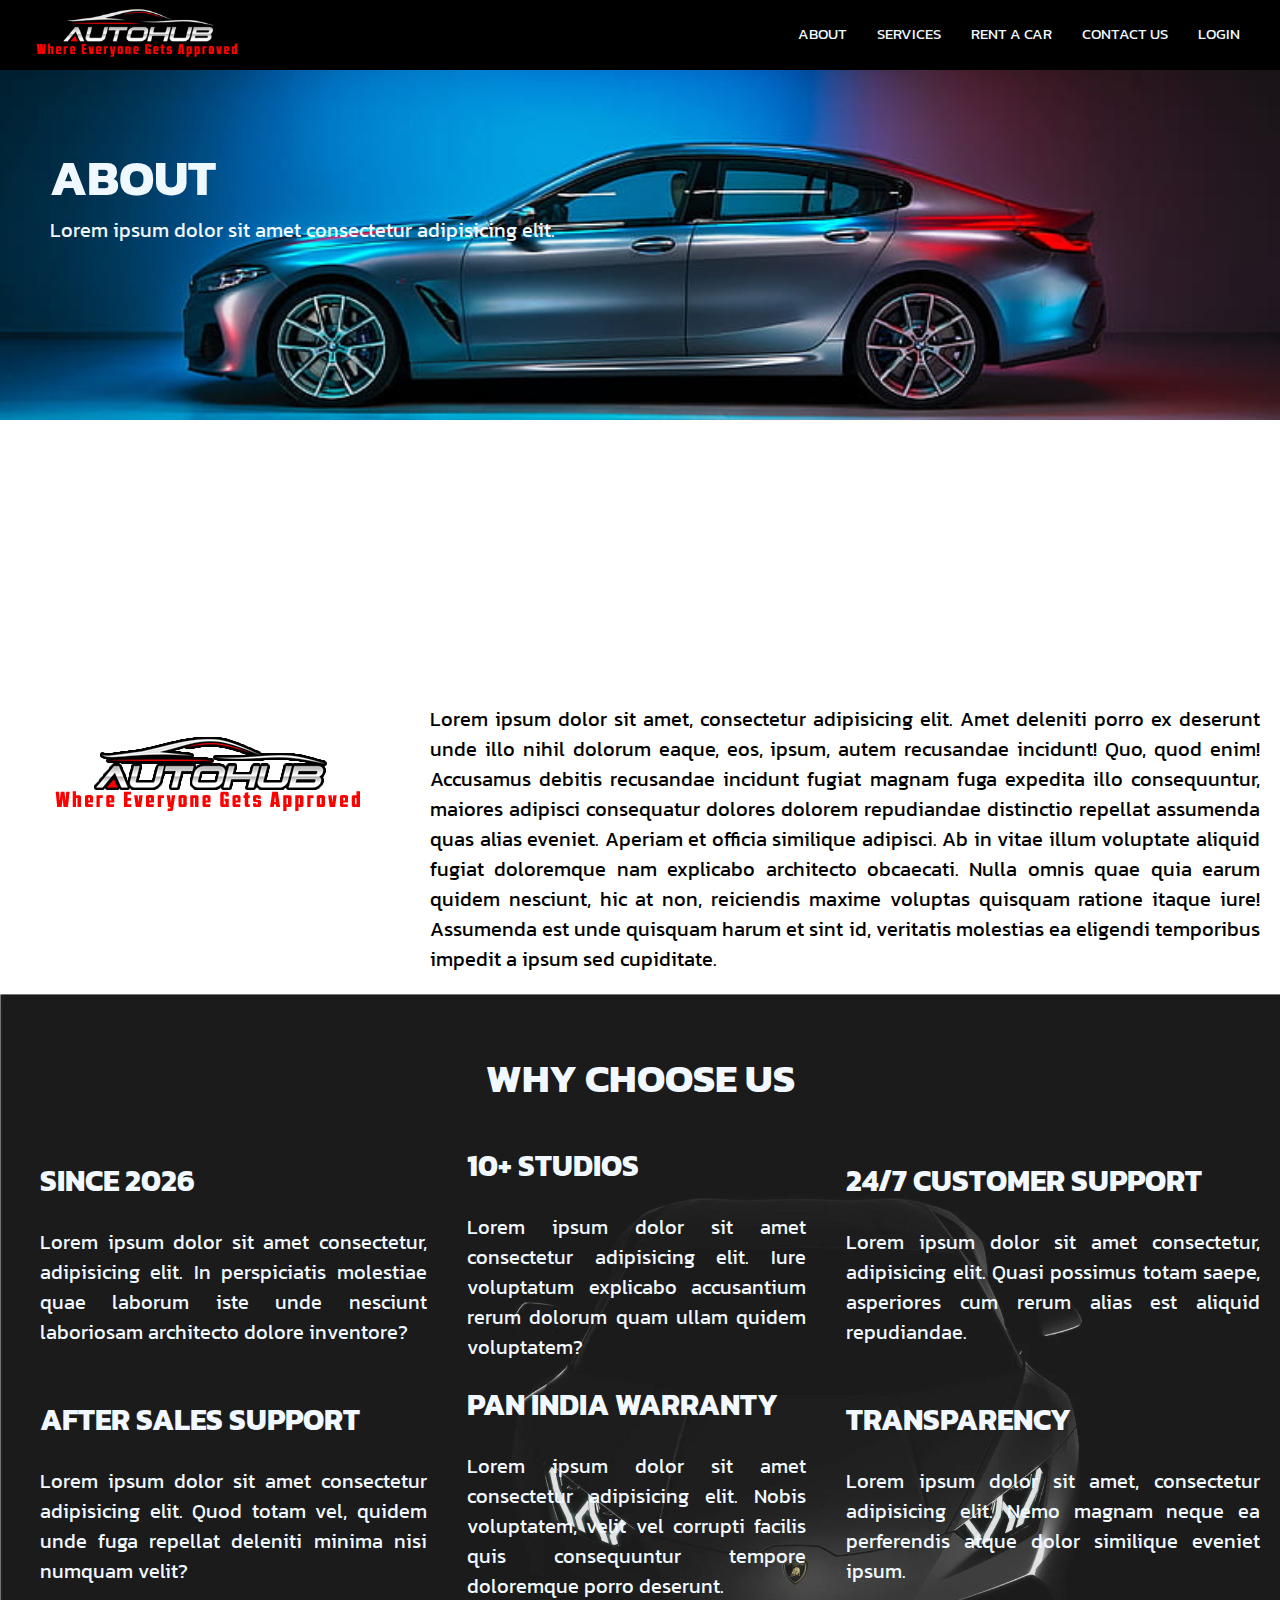
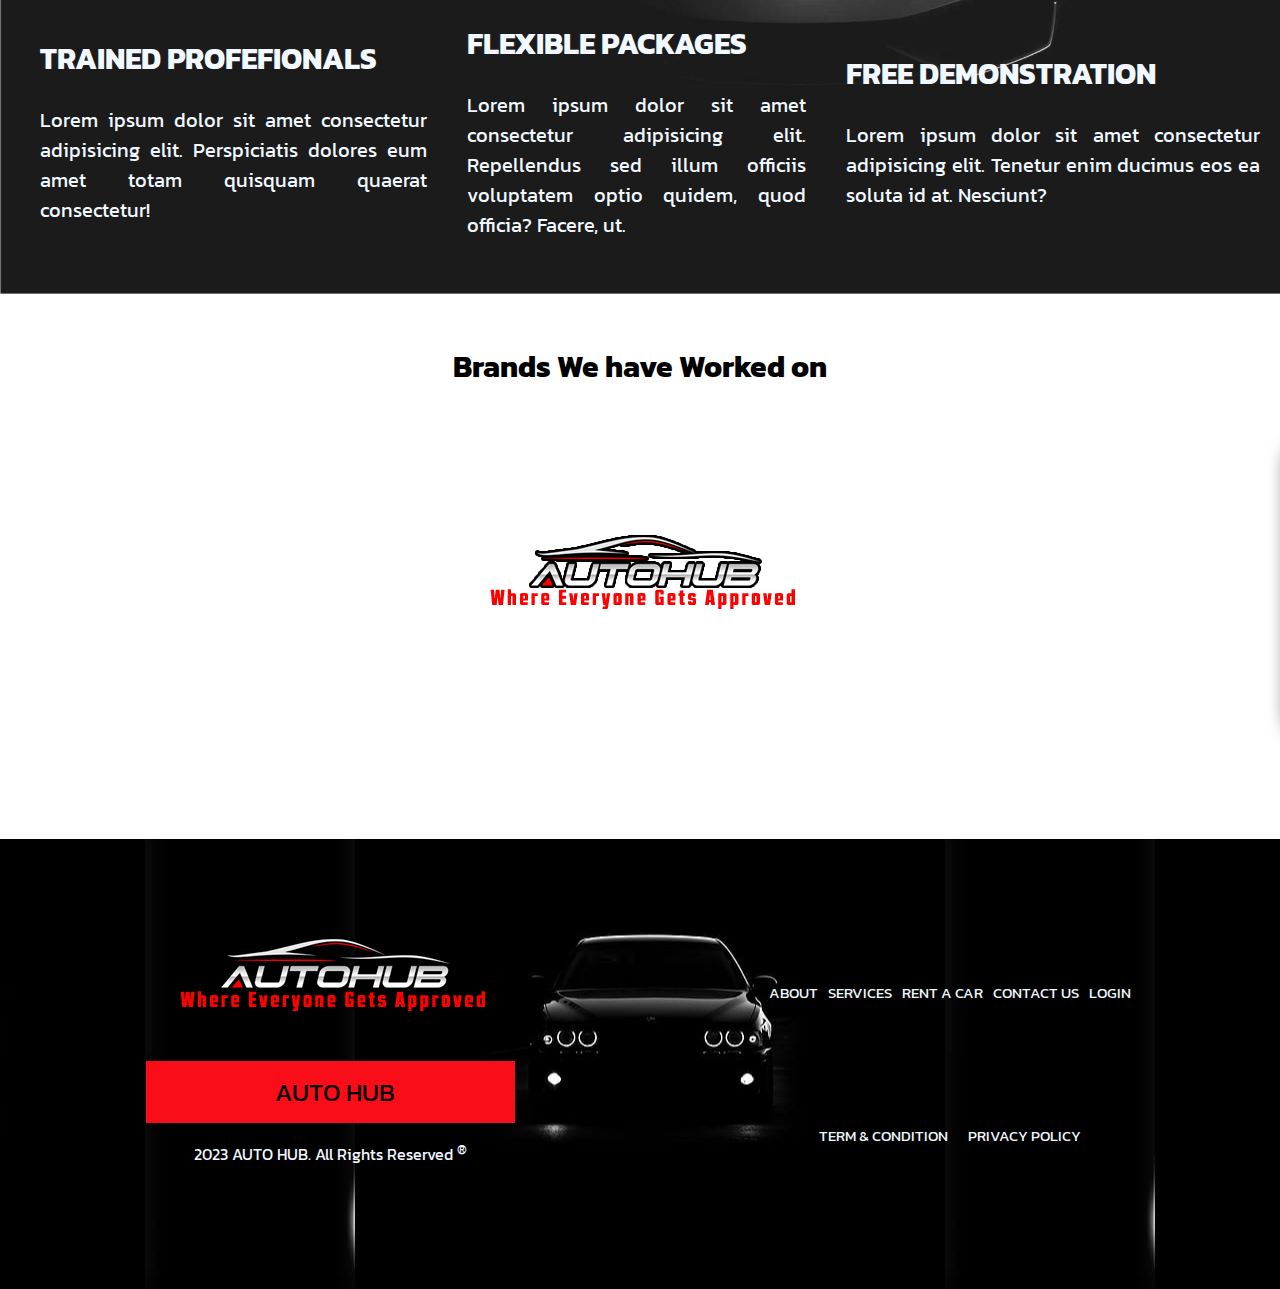
==== about.html @ caa13b4f "Add files via upload" ====
<!DOCTYPE html>
<html>

<head>
    <title>ABOUT</title>
    <link rel="stylesheet" type="text/css" href="./about.css" />
    <meta name="viewport" content="width=device-width,initial-scale=1.0">
    <link rel="stylesheet" href="https://cdnjs.cloudflare.com/ajax/libs/font-awesome/6.4.2/css/all.min.css"
        integrity="sha512-z3gLpd7yknf1YoNbCzqRKc4qyor8gaKU1qmn+CShxbuBusANI9QpRohGBreCFkKxLhei6S9CQXFEbbKuqLg0DA=="
        crossorigin="anonymous" referrerpolicy="no-referrer" />
        <link href="https://fonts.googleapis.com/css2?family=Kanit:ital,wght@0,100;0,200;0,300;0,400;0,500;0,600;0,700;0,800;0,900;1,100;1,200;1,300;1,400;1,500;1,600;1,700;1,800;1,900&family=Poppins:wght@400;500;600&family=Roboto:wght@100;300;400;500;700;900&family=Tilt+Prism&display=swap" rel="stylesheet">
</head>
<body>
    <div class="container">
        <div class="nav">
            <a href="./index.html"> <img src="./logo.png" class="mainlogo"/> </a>
            <input type="checkbox" id="bar" />
            <label for="bar">
                <i class="fa-solid fa-bars"></i>
            </label>
            <div class="list">
                <a href="./about.html">
                    <ul>about</ul>
                </a>
                <a href="./service.html">
                    <ul>Services</ul>
                </a>
                <a href="./carrents.html">
                    <ul>rent a car</ul>
                </a>
                <a href="./contact.html">
                    <ul>contact us</ul>
                </a>
                <a href="./login.html" target="_blank">
                    <ul>login</ul>
                </a>
            </div>
        </div>
        <div class="aboutimg">
            <img src="./about wallpaper.png" class="aboutwallpaper" />
            <img src="./aboutmobile.jpg" class="aboutmobile" />
        </div>
        <div class="aboutheading">
            <h1>ABOUT</h1>
            <p>Lorem ipsum dolor sit amet consectetur adipisicing elit.</p>
        </div>
        <div class="aboutcontent">
            <img src="./logo.png" class="logo" />
            <p>Lorem ipsum dolor sit amet, consectetur adipisicing elit. Amet deleniti porro ex deserunt unde illo nihil
                dolorum eaque, eos, ipsum, autem recusandae incidunt! Quo, quod enim! Accusamus debitis recusandae
                incidunt fugiat magnam fuga expedita illo consequuntur, maiores adipisci consequatur dolores dolorem
                repudiandae distinctio repellat assumenda quas alias eveniet. Aperiam et officia similique adipisci. Ab
                in vitae illum voluptate aliquid fugiat doloremque nam explicabo architecto obcaecati. Nulla omnis quae
                quia earum quidem nesciunt, hic at non, reiciendis maxime voluptas quisquam ratione itaque iure!
                Assumenda est unde quisquam harum et sint id, veritatis molestias ea eligendi temporibus impedit a ipsum
                sed cupiditate.</p>
        </div>
        <div class="aboutfontbox">
            <h1>WHY CHOOSE US</h1>
            <div class="aboutfont">
                <div class="fontabout">
                    <i class="fa-solid fa-medal fa-about"></i>
                    <span class="aboutfontcontent">
                        <h2>SINCE 2026</h2><br>
                        <p>Lorem ipsum dolor sit amet consectetur, adipisicing elit. In perspiciatis molestiae quae
                            laborum iste unde nesciunt laboriosam architecto dolore inventore?</p>
                    </span>
                </div>
                <div class="fontabout">
                    <i class="fa-solid fa-trophy fa-about"></i>
                    <span class="aboutfontcontent">
                        <h2>10+ STUDIOS</h2><br>
                        <p>Lorem ipsum dolor sit amet consectetur adipisicing elit. Iure voluptatum explicabo
                            accusantium rerum dolorum quam ullam quidem voluptatem?</p>
                    </span>
                </div>
                <div class="fontabout">
                    <i class="fa-solid fa-desktop fa-about"></i>
                    <span class="aboutfontcontent">
                        <h2>24/7 CUSTOMER SUPPORT</h2><br>
                        <p>Lorem ipsum dolor sit amet consectetur, adipisicing elit. Quasi possimus totam saepe,
                            asperiores cum rerum alias est aliquid repudiandae.</p>
                    </span>
                </div>
                <div class="fontabout">
                    <i class="fa-solid fa-headset fa-about"></i>
                    <span class="aboutfontcontent">
                        <h2>AFTER SALES SUPPORT</h2><br>
                        <p>Lorem ipsum dolor sit amet consectetur adipisicing elit. Quod totam vel, quidem unde fuga
                            repellat deleniti minima nisi numquam velit?</p>
                    </span>
                </div>
                <div class="fontabout">
                    <i class="fa-solid fa-shield fa-about"></i>
                    <span class="aboutfontcontent">
                        <h2>PAN INDIA WARRANTY</h2><br>
                        <p>Lorem ipsum dolor sit amet consectetur adipisicing elit. Nobis voluptatem, velit vel corrupti
                            facilis quis consequuntur tempore doloremque porro deserunt.</p>
                    </span>
                </div>
                <div class="fontabout fontabout1">
                    <i class="fa-solid fa-magnifying-glass fa-about"></i>
                    <span class="aboutfontcontent">
                        <h2>TRANSPARENCY</h2><br>
                        <p>Lorem ipsum dolor sit amet, consectetur adipisicing elit. Nemo magnam neque ea perferendis
                            atque dolor similique eveniet ipsum.</p>
                    </span>
                </div>
                <div class="fontabout fontabout1">
                    <i class="fa-solid fa-user-tie fa-about"></i>
                    <span class="aboutfontcontent">
                        <h2>TRAINED PROFEFIONALS</h2><br>
                        <p>Lorem ipsum dolor sit amet consectetur adipisicing elit. Perspiciatis dolores eum amet totam
                            quisquam quaerat consectetur!</p>
                    </span>
                </div>
                <div class="fontabout fontabout1">
                    <i class="fa-solid fa-sack-dollar fa-about"></i>
                    <span class="aboutfontcontent">
                        <h2>FLEXIBLE PACKAGES</h2><br>
                        <p>Lorem ipsum dolor sit amet consectetur adipisicing elit. Repellendus sed illum officiis
                            voluptatem optio quidem, quod officia? Facere, ut.</p>
                    </span>
                </div>
                <div class="fontabout fontabout1">
                    <i class="fa-solid fa-car fa-about"></i>
                    <span class="aboutfontcontent">
                        <h2>FREE DEMONSTRATION</h2><br>
                        <p>Lorem ipsum dolor sit amet consectetur adipisicing elit. Tenetur enim ducimus eos ea soluta
                            id at. Nesciunt?</p>
                    </span>
                </div>
            </div>
        </div>

        <div class="aboutbrands">
            <div class="brandsh1">
                <h1>Brands We have Worked on</h1>
            </div>
            <marquee scrollamount="20">
            <div class="brandbox">
                <div class="brands">
                    <img src="./bens logo.jpeg" class="brands1" />
                    <h3>Mercedes Bens</h3>
                </div>
                <div class="brands">
                    <img src="./Audi logo.jpeg" class="brands1" />
                    <h3>Audi</h3>
                </div>
                <div class="brands">
                    <img src="./vwolswagen logo.jpeg" class="brands1" />
                    <h3>Vwolswagen</h3>
                </div>
                <div class="brands">
                    <img src="./skoda logo.png" class="brands1" />
                    <h3>Skoda</h3>
                </div>
            </div>
        </marquee>
        </div>
        <div class="bottombox">
            <div class="bottombox1">
                <img src="./logo.png" />
                <button><i class="fa-solid fa-location-dot fa-location box1font"></i>AUTO HUB</button>
                <p>2023 AUTO HUB. All Rights Reserved <sup>®</sup></p>
            </div>
            <div class="bottombox2">
                <div class="bottomlist">
                    <div class="navbar">
                        <a href="./about.html">
                            <ul>about</ul>
                        </a>
                        <a href="./service.html">
                            <ul>Services</ul>
                        </a>
                        <a href="./carrents.html">
                            <ul>rent a car</ul>
                        </a>
                        <a href="./contact.html">
                            <ul>Contact us</ul>
                        </a>
                        <a href="./login.html" target="_blank">
                            <ul>login</ul>
                        </a>
                    </div>
                    <div class="bottomfonts">
                        <h1><i class="fa-brands fa-facebook-f "></i></h1>
                        <h1><i class="fa-brands fa-instagram "></i></h1>
                        <h1><i class="fa-brands fa-youtube "></i></h1>
                        <h1><i class="fa-brands fa-whatsapp"></i></h1>
                    </div>
                    <div class="tandc">
                        <p>Term & condition</p>
                        <p>Privacy Policy</p>
                    </div>
                </div>
            </div>
        </div>
    </div>
</body>

</html>
---- about.css ----
* {
    margin: 0;
    padding: 0;
    box-sizing: border-box;
    font-family: 'Kanit', sans-serif;
}

.container {
    position: relative;
}

.nav a img {
    position: absolute;
    top: -27px;
    width: 270px;
}

.nav {
    display: flex;
    justify-content: space-between;
    align-items: center;
    background-color: rgb(0, 0, 0);
    height: 70px;
    z-index: 888;
    position: fixed;
    top: 0;
    width: 100%;
}

.list {
    display: flex;
    justify-content: space-between;
    gap: 30px;
    font-size: 20px;
    text-transform: uppercase;
    position: relative;
    right: 25px;
    z-index: 999;
    padding-right: 15px;
}

a {
    text-decoration: none;
    color: black;
}

input {
    display: none !important;
}

.fa-bars {
    font-size: 25px;
    color: black;
    display: none !important;
    padding-right: 20px;
}

input:checked~.list {
    background-color: rgb(7, 8, 8, (0.7));
    right: 0;
}


.list a ul::after {
    content: '';
    width: 0%;
    height: 3px;
    background: red;
    margin: auto;
    display: block;
}

.list a ul:hover::after {
    width: 100%;
    transition: 0.5s;
}

.aboutimg {
    height: 76vh;
}

.logo {
    width: fit-content;
}

.aboutwallpaper {
    width: 100%;
    height: 350px;
    position: absolute;
    top: 70px;
}

.aboutmobile {
    display: none !important;
}

.aboutheading {
    position: absolute;
    top: 140px;
    left: 50px;
}

.aboutheading h1 {
    font-size: 50px;
    color: aliceblue;
}

.aboutheading p {
    font-size: 20px;
    color: aliceblue;
}

.aboutcontent {
    display: flex;
    align-items: flex-start;
}

.aboutcontent p {
    font-size: 20px;
    padding: 20px;
    width: 80%;
    text-align: justify;
}

.aboutfontbox {
    min-height: 100vh;
    background-image: url(./fontbackground\ image.webp);
    opacity: 0.9;
    background-repeat: no-repeat;
    background-size: cover;
    padding: 20px;
}

.aboutfontbox>h1 {
    font-size: 40px;
}

.aboutfont {
    display: grid;
    grid-template-columns: auto auto auto;
    gap: 20px;
}

.fa-about {
    font-size: 40px;
    transition: 1s;
    cursor: pointer;
}

.fa-about:hover {
    transform: rotate(360deg);
}

.aboutfontbox {
    display: flex;
    flex-direction: column;
    justify-content: space-evenly;
    align-items: center;
    color: aliceblue;
}

.fontabout {
    display: flex;
    align-items: center;
    gap: 20px;
}

.aboutfontcontent>p {
    font-size: 20px;
    text-align: justify;
}

.aboutfontcontent>h2 {
    font-size: 30px;
}

.brands {
    width: 170px;
    height: 250px;
    display: flex;
    border-radius: 7px;
    justify-content: center;
    flex-direction: column;
    align-items: center;
    background: aliceblue;
    text-align: center;
    box-shadow: 0 0 20px rgba(0, 0, 0, 4.5);
    transition:400ms;
    cursor: pointer;
    margin: 10px;
}
marquee{
    height: 400px;
    display: flex;
    justify-content: center;
    align-items: center;
    transform: scale(1.1);
}

.brands:hover {
    transform: scale(1.3);
}

.brands1 {
    width: 100px;
    height: 100px;
}

.brandsh1 {
    text-align: center;
    font-size: 20px;
    font-weight: 900;
}

.brandbox {
    display: flex;
    gap: 30px;
}

.aboutbrands {
    min-height: 50vh;
    gap: 40px;
    background-image: url(./logo.png);
    background-repeat: no-repeat;
    background-position: center;
    padding: 50px;
}

.bottombox {
    min-height: 50vh;
    background-image: url(./HD-wallpaper-black-bmw-car.jpg);
    width: 100%;
    background-position: center;
    display: flex;
    justify-content: flex-start;
    align-items: center;
    color: aliceblue;
    padding: 20px;
    text-align: center;

}

.bottombox1 {
    display: flex;
    flex-direction: column;
    align-items: center;
    justify-content: space-evenly;
    width: 100%;
    gap: 85px;
    margin-bottom: 78px;
}

.bottombox2 {
    display: flex;
    justify-content: space-evenly;
    align-items: center;
    width: 100%;
}

.bottomlist {
    display: flex;
    justify-content: space-evenly;
    font-size: 20px;
    flex-direction: column;
    text-transform: uppercase;
    gap: 60px;
}

a {
    font-size: 15px;
    text-decoration: none;
    color: aliceblue;
}

.bottombox1>button {
    width: 369px;
    height: 62px;
    font-size: 25px;
    border: none;
    position: absolute;
    bottom: 166px;
    transition: 0.1s;
    background-color: rgb(248, 13, 25);
}
.bottombox1>button:hover {
    transform: scale(1.1);
}

.navbar {
    display: flex;
    gap: 20px;
}

.navbar>a:hover {
    color: #ef0303;
}

.tandc {
    display: flex;
    justify-content: center;
    font-size: 15px;
    gap: 20px;
}

.bottomfonts {
    display: flex;
    justify-content: center;
    gap: 25px;
}

.navbar:hover {
    color: #ef0303;
}

.tandc :hover {
    color: #ef0303;
}

.bottomfonts :hover {
    color: #ef0303;
}

.box1font {
    margin-right: 10px;
    color: rgb(27 27 211);
}

@media screen and (min-width:300px) and (max-width:800px) {
    .aboutwallpaper {
        display: none;
    }

    .aboutimg {
        min-height: 85vh;
    }

    .aboutmobile {
        display: block !important;
        width: 100%;
        height: 350px;
        position: absolute;
        top: 70px;
        height: 400px;
    }

    .aboutcontent {
        flex-direction: column;
        align-items: center;
    }

    .aboutcontent p {
        width: 100%;
    }

    .logo {
        width: 250px;
    }
}

.brandsh1 {
    text-align: center;
    font-size: 15px;
    font-weight: 900;
}

.navbar {
    font-size: 12px;
    gap: 10px;
}

@media screen and (min-width:300px) and (max-width:950px) {
    .aboutfont {
        grid-template-columns: auto;
        gap: 30px;
        padding: 20px;
    }
}

@media screen and (min-width:300px) and (max-width:530px) {
    .aboutfontbox>h1 {
        font-size: 30px;
    }

    .aboutfontcontent>h2 {
        font-size: 24px;
    }

    .navbar>a {
        font-size: 10px;
        gap: 10px;
    }
}

@media screen and (min-width:300px) and (max-width:950px) {
    .list {
        position: fixed;
        flex-direction: column;
        background-color: rgb(0, 0, 0);
        justify-content: space-evenly;
        top: 60px;
        align-items: center;
        right: -100%;
        width: 50%;
        height: 430px;
        transition: 0.5s;
        opacity: 0.9;
        z-index: 9;
    }

    .fa-bars {
        display: block !important;
    }

    .fa-bars {
        color: aliceblue;
        position: absolute;
        right: 10px;
        top: 22px;
    }

}
@media screen and (min-width:300px) and (max-width:950px) {
    
    .bottombox {
        flex-direction: column;
    }

    .bottombox1>button {
        width: 250px;
        bottom: 375px;
    }
}
@media screen and (min-width:300px) and (max-width:530px) {
.navbar>a {
    font-size: 10px;
    gap: 10px;
}
.bottombox1>img {
    width: 300px;
}
}
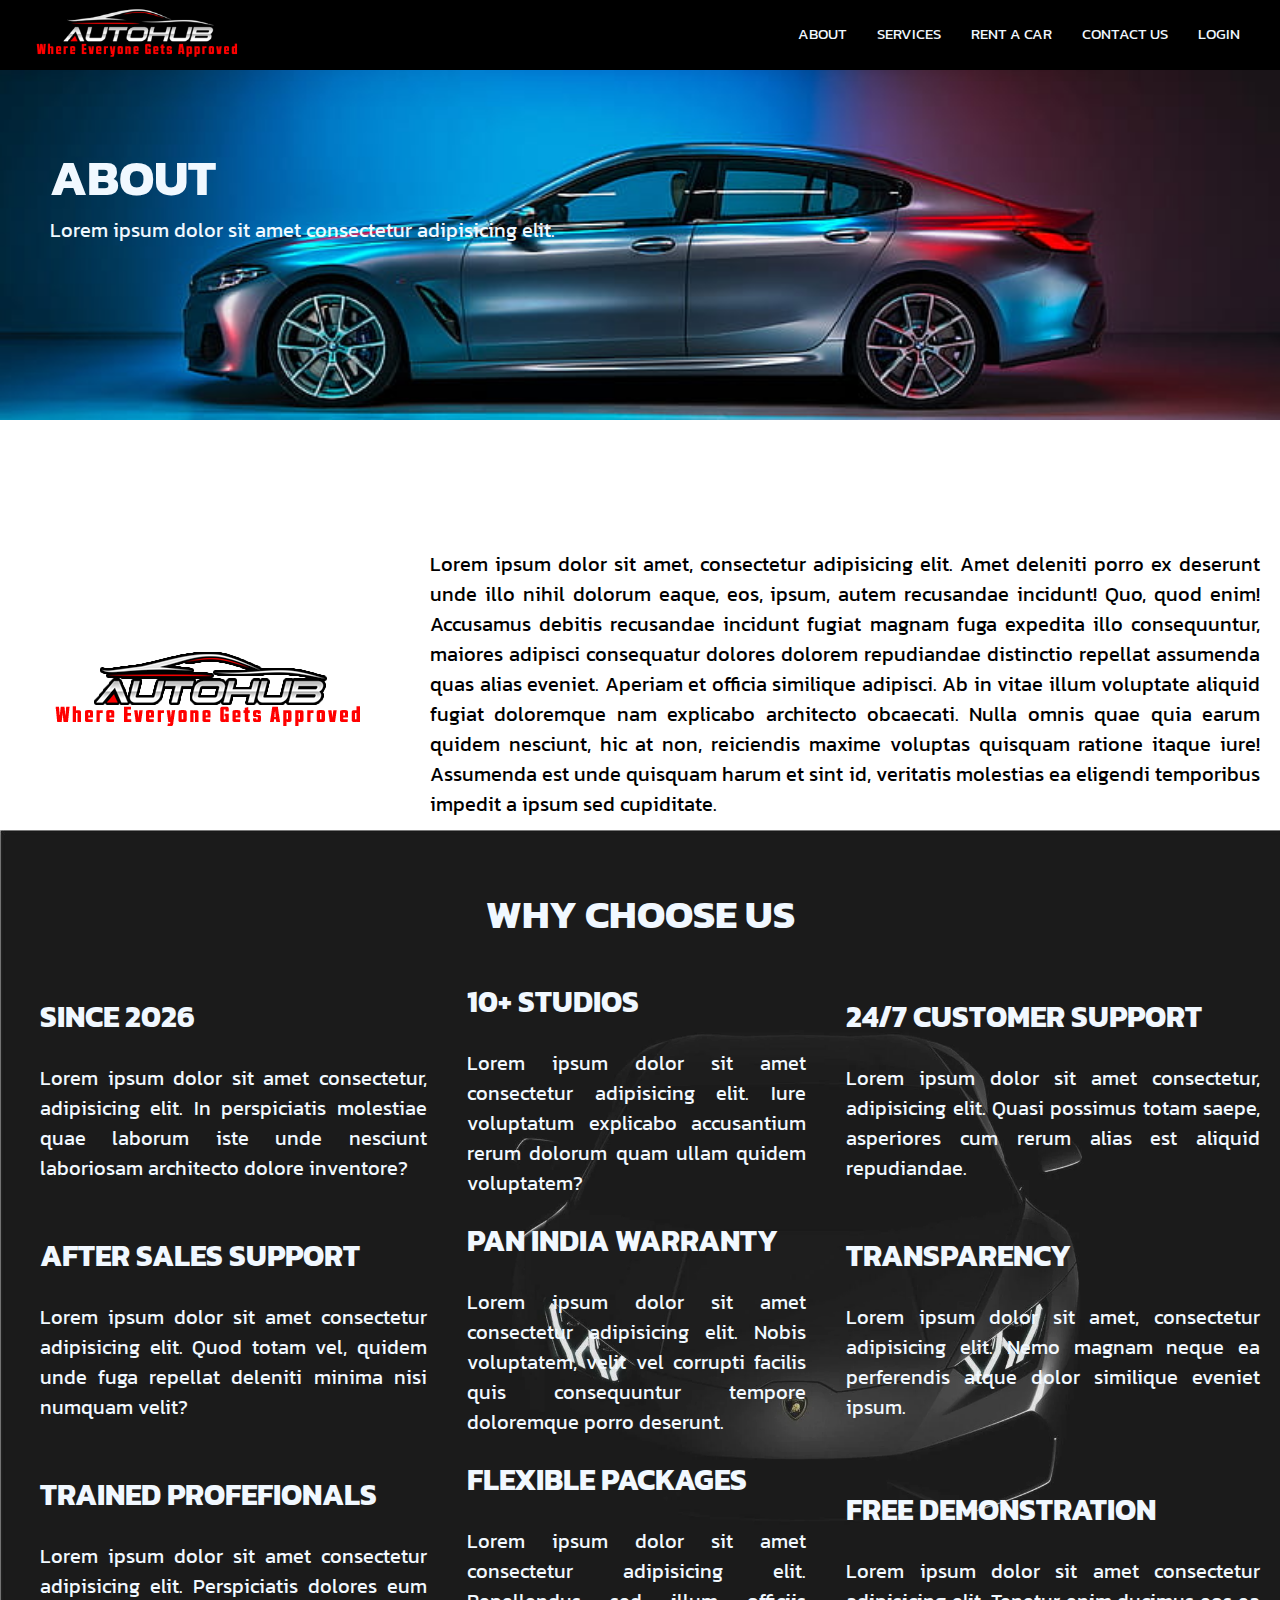
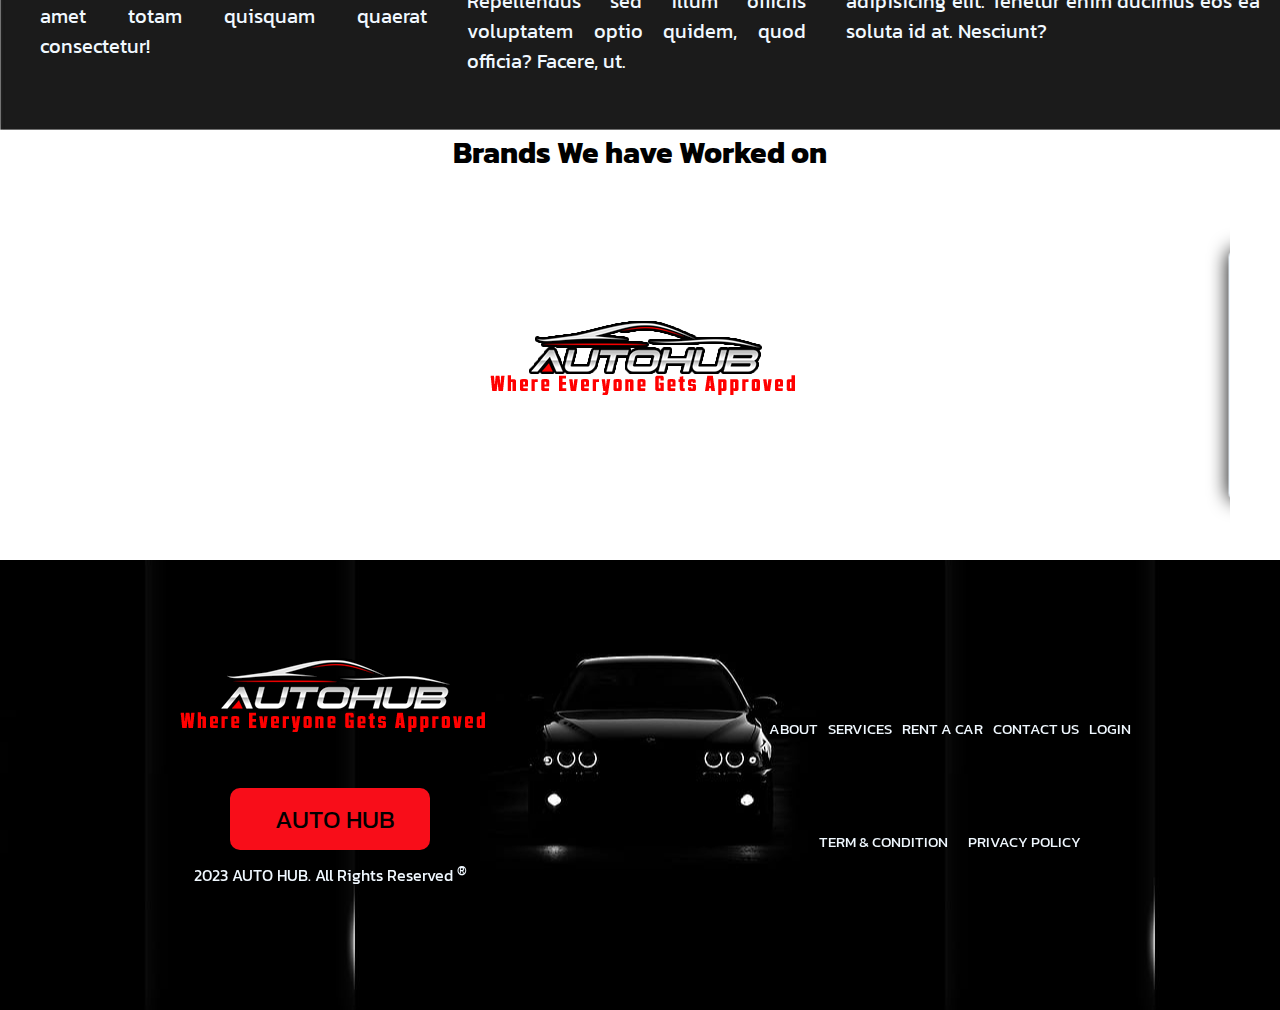
==== commit 582a84f5: "Add files via upload" ====
--- a/about.html
+++ b/about.html
@@ -8,12 +8,15 @@
     <link rel="stylesheet" href="https://cdnjs.cloudflare.com/ajax/libs/font-awesome/6.4.2/css/all.min.css"
         integrity="sha512-z3gLpd7yknf1YoNbCzqRKc4qyor8gaKU1qmn+CShxbuBusANI9QpRohGBreCFkKxLhei6S9CQXFEbbKuqLg0DA=="
         crossorigin="anonymous" referrerpolicy="no-referrer" />
-        <link href="https://fonts.googleapis.com/css2?family=Kanit:ital,wght@0,100;0,200;0,300;0,400;0,500;0,600;0,700;0,800;0,900;1,100;1,200;1,300;1,400;1,500;1,600;1,700;1,800;1,900&family=Poppins:wght@400;500;600&family=Roboto:wght@100;300;400;500;700;900&family=Tilt+Prism&display=swap" rel="stylesheet">
+    <link
+        href="https://fonts.googleapis.com/css2?family=Kanit:ital,wght@0,100;0,200;0,300;0,400;0,500;0,600;0,700;0,800;0,900;1,100;1,200;1,300;1,400;1,500;1,600;1,700;1,800;1,900&family=Poppins:wght@400;500;600&family=Roboto:wght@100;300;400;500;700;900&family=Tilt+Prism&display=swap"
+        rel="stylesheet">
 </head>
+
 <body>
     <div class="container">
         <div class="nav">
-            <a href="./index.html"> <img src="./logo.png" class="mainlogo"/> </a>
+            <a href="./index.html"> <img src="./logo.png" class="mainlogo" /> </a>
             <input type="checkbox" id="bar" />
             <label for="bar">
                 <i class="fa-solid fa-bars"></i>
@@ -137,26 +140,26 @@
             <div class="brandsh1">
                 <h1>Brands We have Worked on</h1>
             </div>
-            <marquee scrollamount="20">
-            <div class="brandbox">
-                <div class="brands">
-                    <img src="./bens logo.jpeg" class="brands1" />
-                    <h3>Mercedes Bens</h3>
-                </div>
-                <div class="brands">
-                    <img src="./Audi logo.jpeg" class="brands1" />
-                    <h3>Audi</h3>
-                </div>
-                <div class="brands">
-                    <img src="./vwolswagen logo.jpeg" class="brands1" />
-                    <h3>Vwolswagen</h3>
-                </div>
-                <div class="brands">
-                    <img src="./skoda logo.png" class="brands1" />
-                    <h3>Skoda</h3>
-                </div>
-            </div>
-        </marquee>
+            <marquee scrollamount="20" smooth>
+                <div class="brandbox">
+                    <div class="brands">
+                        <img src="./bens logo.jpeg" class="brands1" />
+                        <h3>Mercedes Bens</h3>
+                    </div>
+                    <div class="brands">
+                        <img src="./Audi logo.jpeg" class="brands1" />
+                        <h3>Audi</h3>
+                    </div>
+                    <div class="brands">
+                        <img src="./vwolswagen logo.jpeg" class="brands1" />
+                        <h3>Vwolswagen</h3>
+                    </div>
+                    <div class="brands">
+                        <img src="./skoda logo.png" class="brands1" />
+                        <h3>Skoda</h3>
+                    </div>
+                </div>
+            </marquee>
         </div>
         <div class="bottombox">
             <div class="bottombox1">
--- a/about.css
+++ b/about.css
@@ -1,4 +1,3 @@
-
 * {
     margin: 0;
     padding: 0;
@@ -77,7 +76,7 @@
 }
 
 .aboutimg {
-    height: 76vh;
+    height: 30vh;
 }
 
 .logo {
@@ -113,13 +112,18 @@
 
 .aboutcontent {
     display: flex;
-    align-items: flex-start;
+    align-items: center;
+    width: 100%;
+    justify-content: center;
+    min-height: 300px;
+    position: relative;
+    top: 259px;
 }
 
 .aboutcontent p {
     font-size: 20px;
     padding: 20px;
-    width: 80%;
+    width: 100%;
     text-align: justify;
 }
 
@@ -130,6 +134,8 @@
     background-repeat: no-repeat;
     background-size: cover;
     padding: 20px;
+    position: relative;
+    top: 250px;
 }
 
 .aboutfontbox>h1 {
@@ -157,6 +163,7 @@
     flex-direction: column;
     justify-content: space-evenly;
     align-items: center;
+    min-height: 100vh;
     color: aliceblue;
 }
 
@@ -186,16 +193,16 @@
     background: aliceblue;
     text-align: center;
     box-shadow: 0 0 20px rgba(0, 0, 0, 4.5);
-    transition:400ms;
+    transition: 400ms;
     cursor: pointer;
     margin: 10px;
 }
-marquee{
+
+marquee {
     height: 400px;
     display: flex;
     justify-content: center;
     align-items: center;
-    transform: scale(1.1);
 }
 
 .brands:hover {
@@ -225,6 +232,8 @@
     background-repeat: no-repeat;
     background-position: center;
     padding: 50px;
+    position: relative;
+    top: 200px;
 }
 
 .bottombox {
@@ -237,8 +246,8 @@
     align-items: center;
     color: aliceblue;
     padding: 20px;
-    text-align: center;
-
+    position: relative;
+    top: 135px;
 }
 
 .bottombox1 {
@@ -264,7 +273,7 @@
     font-size: 20px;
     flex-direction: column;
     text-transform: uppercase;
-    gap: 60px;
+    gap: 45px;
 }
 
 a {
@@ -274,17 +283,19 @@
 }
 
 .bottombox1>button {
-    width: 369px;
+    width: 200px;
     height: 62px;
     font-size: 25px;
     border: none;
     position: absolute;
-    bottom: 166px;
-    transition: 0.1s;
+    bottom: 160px;
     background-color: rgb(248, 13, 25);
-}
+    border-radius: 10px;
+}
+
 .bottombox1>button:hover {
-    transform: scale(1.1);
+    background-color: #ef4e03;
+    color: #ffff;
 }
 
 .navbar {
@@ -331,9 +342,6 @@
         display: none;
     }
 
-    .aboutimg {
-        min-height: 85vh;
-    }
 
     .aboutmobile {
         display: block !important;
@@ -347,11 +355,11 @@
     .aboutcontent {
         flex-direction: column;
         align-items: center;
-    }
-
-    .aboutcontent p {
-        width: 100%;
-    }
+        margin-top: 65px;
+        position: relative;
+        top: 222px;
+    }
+
 
     .logo {
         width: 250px;
@@ -420,23 +428,35 @@
     }
 
 }
+
 @media screen and (min-width:300px) and (max-width:950px) {
-    
+
     .bottombox {
         flex-direction: column;
     }
 
     .bottombox1>button {
         width: 250px;
-        bottom: 375px;
-    }
-}
+        position: absolute;
+        bottom: 245px;
+    }
+
+    .bottombox1 {
+        margin-bottom: 30px;
+    }
+
+    .bottomlist {
+        gap: 20px;
+    }
+}
+
 @media screen and (min-width:300px) and (max-width:530px) {
-.navbar>a {
-    font-size: 10px;
-    gap: 10px;
-}
-.bottombox1>img {
-    width: 300px;
-}
+    .navbar>a {
+        font-size: 10px;
+        gap: 10px;
+    }
+
+    .bottombox1>img {
+        width: 300px;
+    }
 }